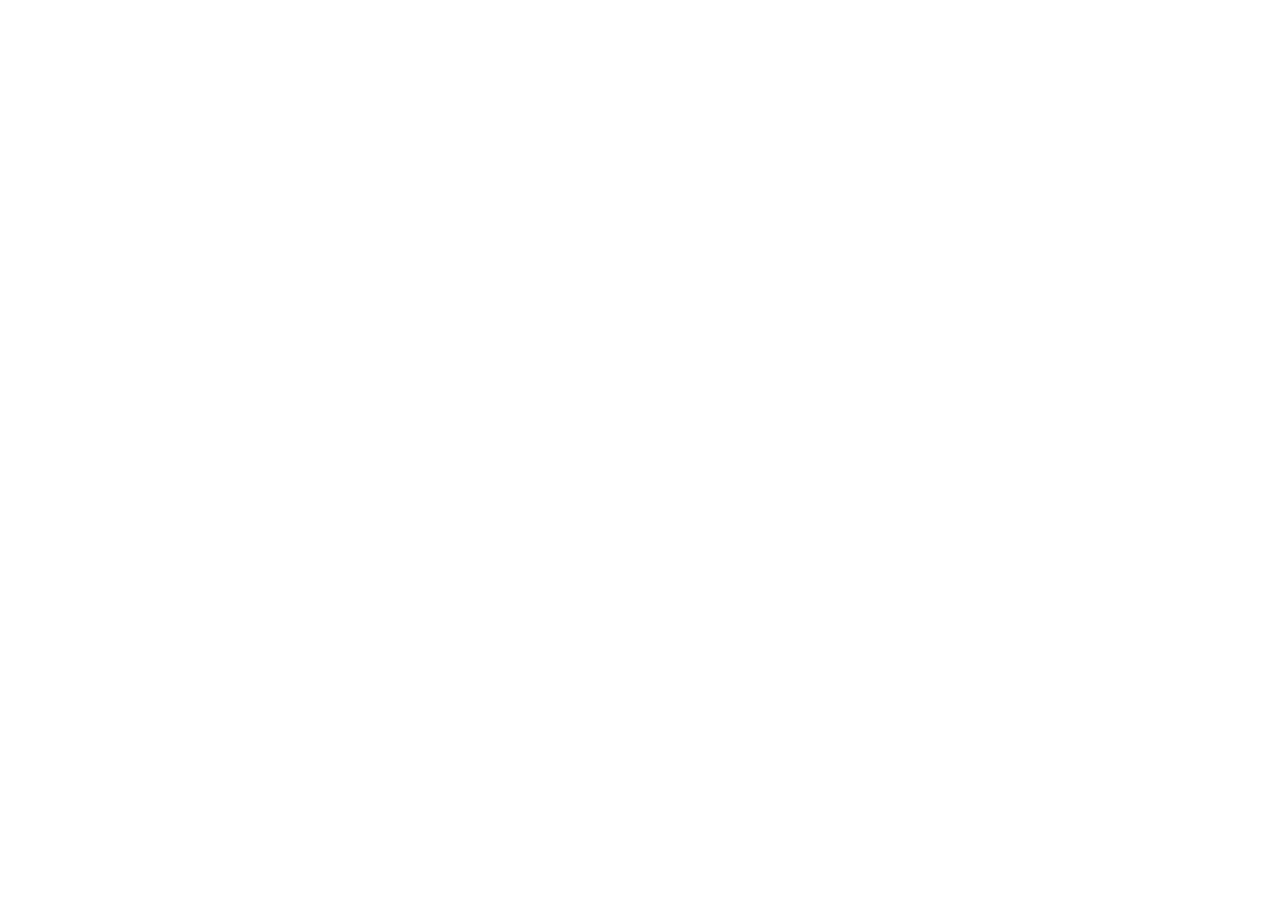
==== index.html @ b8ef2411 "Added a bunch of files" ====
<!DOCTYPE html>
<html lang="en">
<head>
    <meta charset="UTF-8">
    <meta name="viewport" content="width=device-width, initial-scale=1.0">
    <title>Home</title>
</head>
<body>
    
</body>
</html>
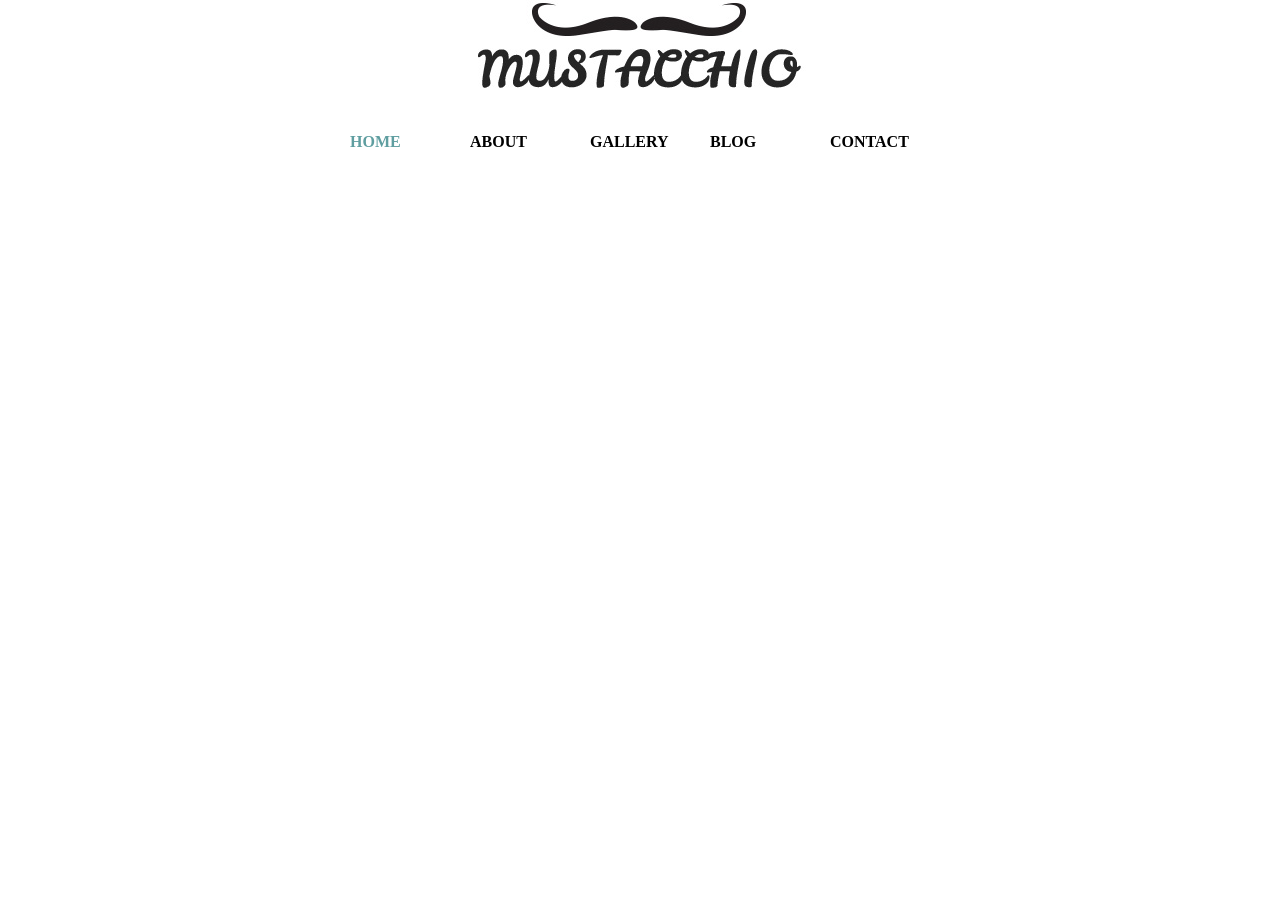
==== commit 632d26fe: "Added header and menu link layout" ====
--- a/index.html
+++ b/index.html
@@ -4,8 +4,28 @@
     <meta charset="UTF-8">
     <meta name="viewport" content="width=device-width, initial-scale=1.0">
     <title>Home</title>
+    <link rel="stylesheet" href="style.css">
 </head>
 <body>
-    
+    <div class="logo">
+        <img id="webLogo" src="Images/logo.jpg">
+    </div>
+    <div class="header">
+        <div class="menu home2">
+            <p><strong>HOME</strong></p>
+        </div>
+        <div class="menu about">
+            <p><strong>ABOUT</strong></p>
+        </div>
+        <div class="menu gallery">
+            <p><strong>GALLERY</strong></p>
+        </div>
+        <div class="menu blog">
+            <p><strong>BLOG</strong></p>
+        </div>
+        <div class="menu contact">
+            <p><strong>CONTACT</strong></p>
+        </div>
+    </div>
 </body>
 </html>
--- a/style.css
+++ b/style.css
@@ -0,0 +1,74 @@
+* {
+    margin: 0;
+    padding: 0;
+    box-sizing: border-box;
+}
+
+.logo {
+    display: flex;
+    flex-wrap: wrap;
+    justify-content: center;
+    align-items: center;
+    align-content: center;
+    padding-bottom: 30px;
+}
+
+.header {
+    display: flex;
+    flex-wrap: wrap;
+    justify-content: center;
+    align-items: center;
+    align-content: center;
+}
+
+.menu {
+    width: 100px;
+    margin: 10px;
+    border: 0px;
+}
+
+.home {
+    min-height: 100px;
+    color:cadetblue;
+}
+
+.home2 {
+    min-height: 100px;
+    color:cadetblue;
+}
+
+.about {
+    min-height: 100px;
+}
+
+.about2 {
+    min-height: 100px;
+    color:cadetblue;
+}
+
+.gallery {
+    min-height: 100px;
+}
+
+.gallery2 {
+    min-height: 100px;
+    color:cadetblue;
+}
+
+.blog {
+    min-height: 100px;
+}
+
+.blog2 {
+    min-height: 100px;
+    color:cadetblue;
+}
+
+.contact {
+    min-height: 100px;
+}
+
+.contact2 {
+    min-height: 100px;
+    color:cadetblue
+}
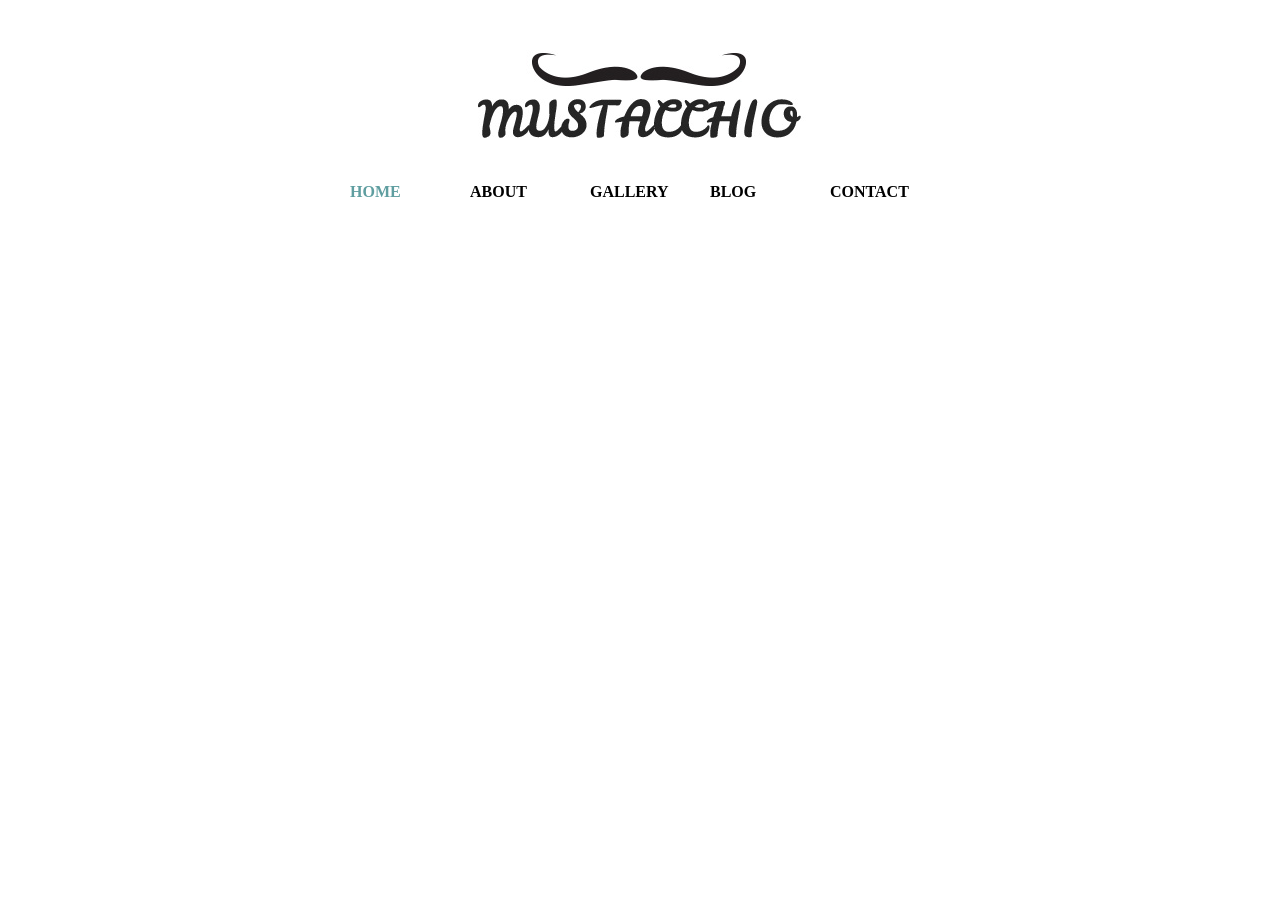
==== commit 33f810e0: "Added links to header and fancy hover css stuff thanks James" ====
--- a/index.html
+++ b/index.html
@@ -15,16 +15,25 @@
             <p><strong>HOME</strong></p>
         </div>
         <div class="menu about">
-            <p><strong>ABOUT</strong></p>
+            <p><strong><a href="about.html">ABOUT</a></strong></p>
         </div>
         <div class="menu gallery">
-            <p><strong>GALLERY</strong></p>
+            <p><strong><a href=gallary.html>GALLERY</a></strong></p>
         </div>
         <div class="menu blog">
-            <p><strong>BLOG</strong></p>
+            <p><strong><a href="blog.html">BLOG</a></strong></p>
         </div>
         <div class="menu contact">
-            <p><strong>CONTACT</strong></p>
+            <p><strong><a href="contact.html">CONTACT</a></strong></p>
+        </div>
+    </div>
+    <div class="indexMid">
+        <div class="indexMidBoxes">
+            <div class="midBox midBox1"></div>
+            <div class="midBox midBox2"></div>
+            <div class="midBox midBox3"></div>
+            <div class="midBox midBox4"></div>
+            <div class="midBox midBoxLink"></div>
         </div>
     </div>
 </body>
--- a/style.css
+++ b/style.css
@@ -11,6 +11,7 @@
     align-items: center;
     align-content: center;
     padding-bottom: 30px;
+    padding-top: 50px;
 }
 
 .header {
@@ -29,7 +30,7 @@
 
 .home {
     min-height: 100px;
-    color:cadetblue;
+    text-decoration: none;
 }
 
 .home2 {
@@ -39,6 +40,7 @@
 
 .about {
     min-height: 100px;
+    text-decoration: none;
 }
 
 .about2 {
@@ -48,6 +50,7 @@
 
 .gallery {
     min-height: 100px;
+    text-decoration: none;
 }
 
 .gallery2 {
@@ -57,6 +60,7 @@
 
 .blog {
     min-height: 100px;
+    text-decoration: none;
 }
 
 .blog2 {
@@ -66,9 +70,19 @@
 
 .contact {
     min-height: 100px;
+    text-decoration: none;
 }
 
 .contact2 {
     min-height: 100px;
     color:cadetblue
+}
+
+.header a{
+    text-decoration: none;
+    color:black;
+}
+
+.header a:hover{
+    color: cadetblue;
 }
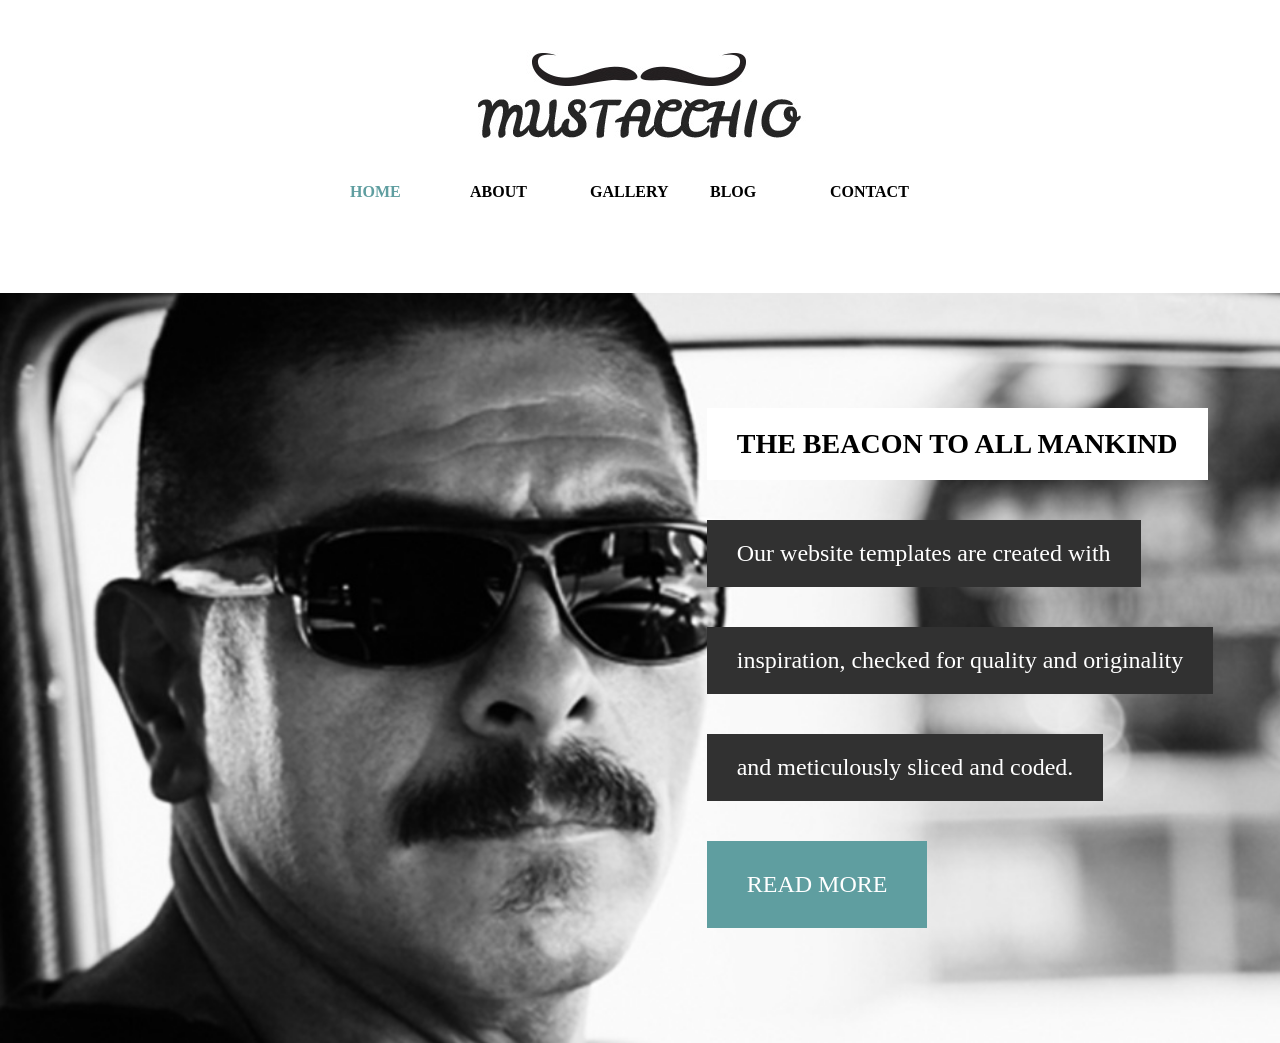
==== commit a9926e2f: "Added a few more photos and made the middle part of the index" ====
--- a/index.html
+++ b/index.html
@@ -28,13 +28,25 @@
         </div>
     </div>
     <div class="indexMid">
+        <div class="indexPlaceholder"></div>
         <div class="indexMidBoxes">
-            <div class="midBox midBox1"></div>
-            <div class="midBox midBox2"></div>
-            <div class="midBox midBox3"></div>
-            <div class="midBox midBox4"></div>
-            <div class="midBox midBoxLink"></div>
+            <div class="midBox midBox1">
+                <p>THE BEACON TO ALL MANKIND</p>
+            </div>
+            <div class="midBox midBox2">
+                <p>Our website templates are created with</p>
+            </div>
+            <div class="midBox midBox3">
+                <p>inspiration, checked for quality and originality</p>
+            </div>
+            <div class="midBox midBox4">
+                <p>and meticulously sliced and coded.</p>
+            </div>
+            <div class="midBox midBoxLink">
+                <p>READ MORE</p>
+            </div>
         </div>
     </div>
+    <div class="footer"></div>
 </body>
 </html>
--- a/style.css
+++ b/style.css
@@ -3,6 +3,10 @@
     padding: 0;
     box-sizing: border-box;
 }
+
+/*================
+HEADER FOR ALL PAGES
+================*/
 
 .logo {
     display: flex;
@@ -85,4 +89,75 @@
 
 .header a:hover{
     color: cadetblue;
+}
+
+
+/*===============
+MIDDLE PART FOR HOME PAGE
+===============*/
+
+.indexMid {
+    background-image: url(Images/the-beacon.jpg);
+    background-size: cover;
+    height: 750px;
+    display: flex;
+    flex-direction: row;
+}
+
+.indexMidBoxes {
+    width: auto;
+    display: flex;
+    flex-direction: column;
+    align-items: flex-start;
+    margin: auto;
+}
+
+.midBox1 {
+    background-color: white;
+    padding: 20px 30px;
+    margin: 20px;
+    font-size: 28px;
+    font-weight: 800;
+}
+
+.midBox2 {
+    background-color: rgb(49, 49, 49);
+    color: white;
+    padding: 20px 30px;
+    margin: 20px;
+    font-size: 24px;
+}
+
+.midBox3 {
+    background-color: rgb(49, 49, 49);
+    color: white;
+    padding: 20px 30px;
+    margin: 20px;
+    font-size: 24px;
+}
+
+.midBox4 {
+    background-color: rgb(49, 49, 49);
+    color: white;
+    padding: 20px 30px;
+    margin: 20px;
+    font-size: 24px;
+}
+
+.midBoxLink {
+    font-size: 24px;
+    background-color: cadetblue;
+    color: white;
+    padding: 30px 40px;
+    margin: 20px;
+    font-size: 24px;
+    text-decoration: none;
+}
+
+.midBoxLink:hover {
+    background-color: cadetblue;
+}
+
+.indexPlaceholder {
+    width: 50%;
 }
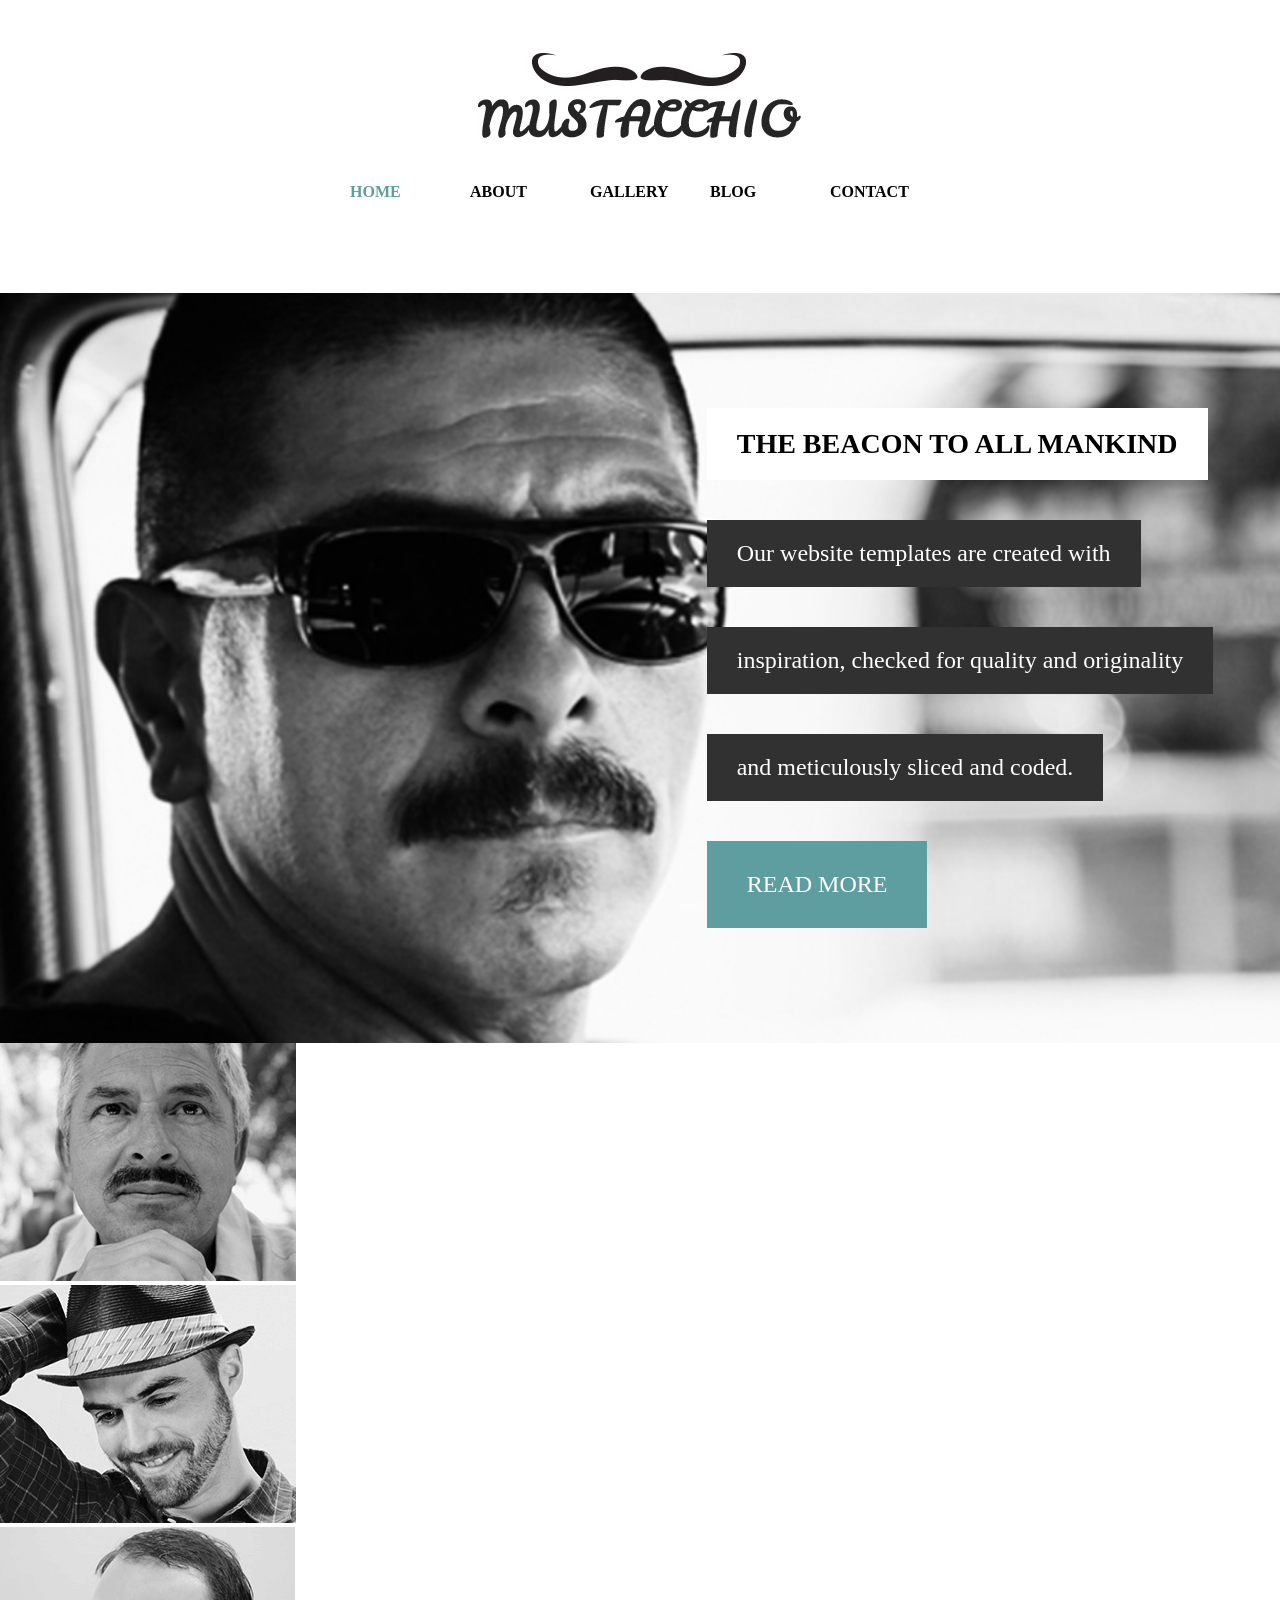
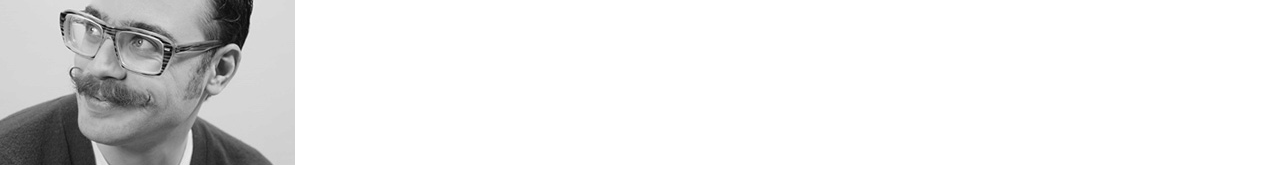
==== commit ef5d2823: "Added images to index" ====
--- a/index.html
+++ b/index.html
@@ -47,6 +47,16 @@
             </div>
         </div>
     </div>
-    <div class="footer"></div>
+    <div class="moreImages">
+        <div class="indexImages indexImage1">
+            <img id="father" src="Images/the-father.jpg">
+        </div>
+        <div class="indexImages indexImage2">
+            <img id="actor" src="Images/the-actor.jpg">
+        </div>
+        <div class="indexImages indexImage3">
+            <img id="nerd" src="Images/the-nerd.jpg">
+        </div>
+    </div>
 </body>
 </html>
--- a/style.css
+++ b/style.css
@@ -93,7 +93,7 @@
 
 
 /*===============
-MIDDLE PART FOR HOME PAGE
+MIDDLE PART FOR HOME PAGE (James helped me with this thanks James)
 ===============*/
 
 .indexMid {
@@ -160,4 +160,9 @@
 
 .indexPlaceholder {
     width: 50%;
-}+}
+
+/*================
+MORE IMAGES FOR INDEX
+================*/
+
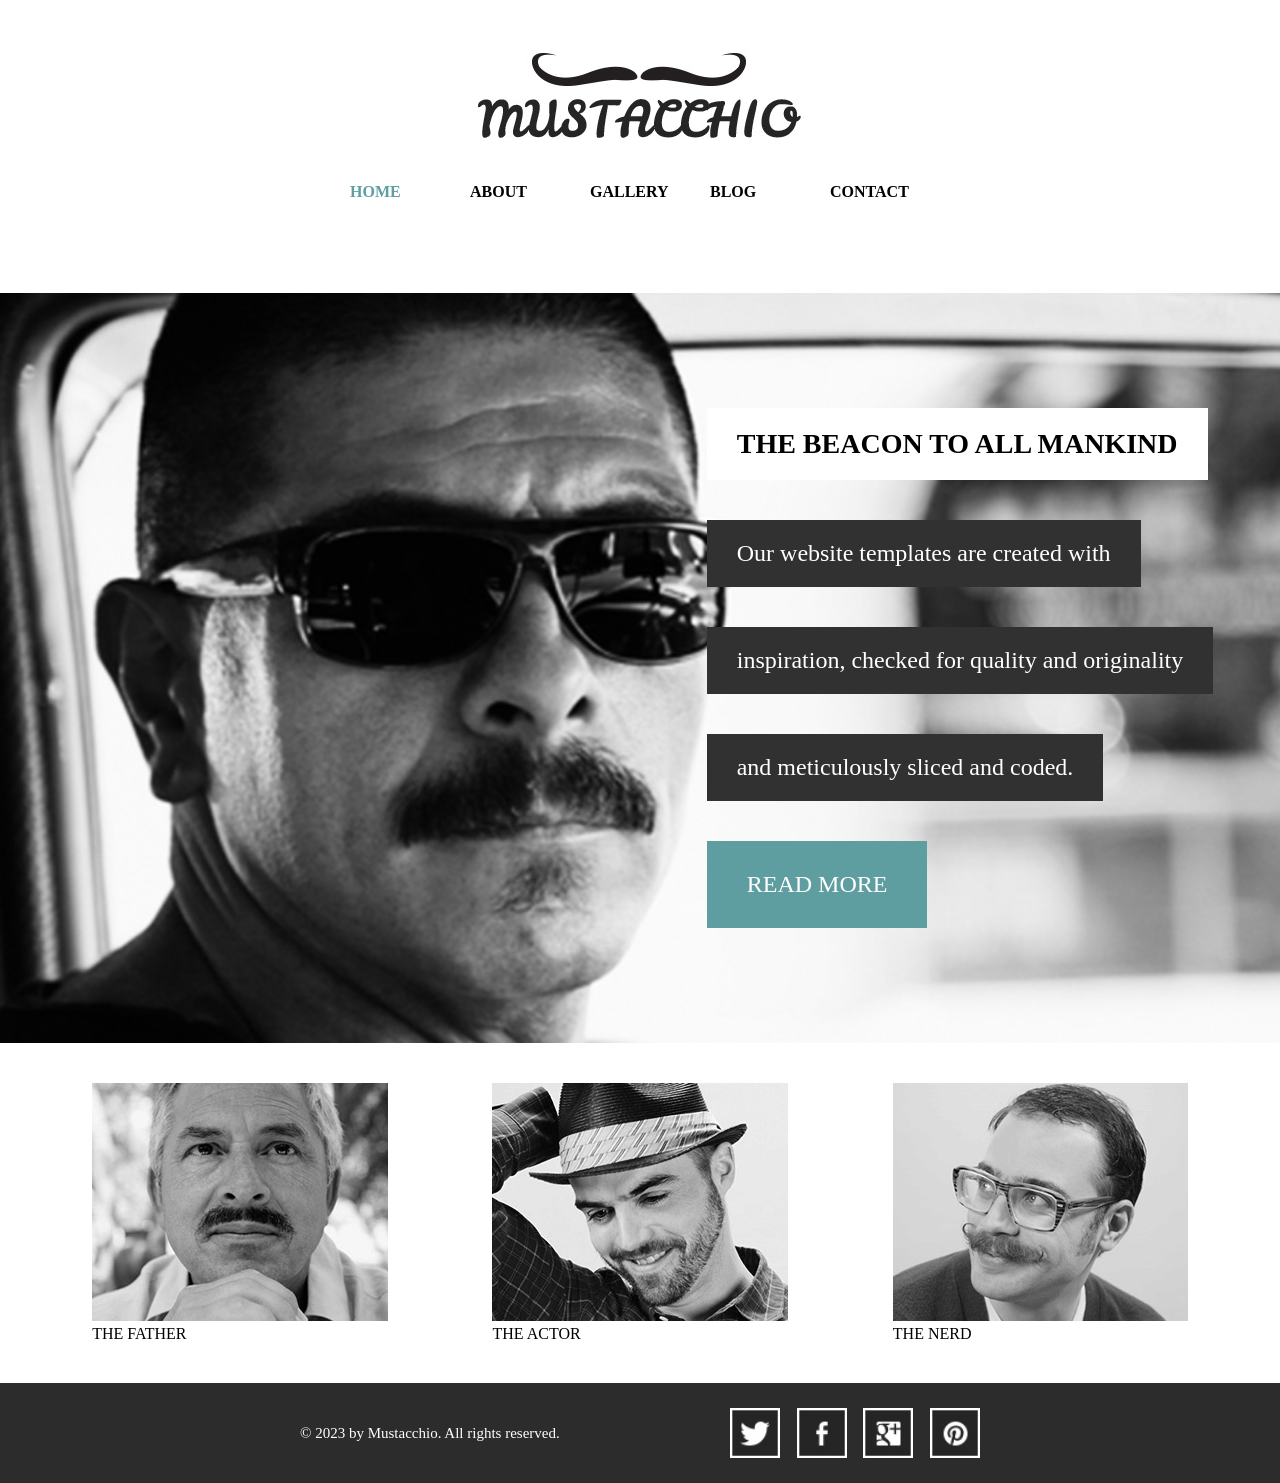
==== commit b14905fe: "Added footer IT LOOKS SO GOOD OH MY GOD" ====
--- a/index.html
+++ b/index.html
@@ -48,15 +48,31 @@
         </div>
     </div>
     <div class="moreImages">
-        <div class="indexImages indexImage1">
+        <div class="indexImages">
             <img id="father" src="Images/the-father.jpg">
+            <p>THE FATHER</p>
         </div>
-        <div class="indexImages indexImage2">
+        <div class="indexImages">
             <img id="actor" src="Images/the-actor.jpg">
+            <p>THE ACTOR</p>
         </div>
-        <div class="indexImages indexImage3">
+        <div class="indexImages">
             <img id="nerd" src="Images/the-nerd.jpg">
+            <p>THE NERD</p>
         </div>
     </div>
+    <footer>
+        <p id="copyright">&copy; 2023 by Mustacchio. All rights reserved.</p>
+        <div class="mediabar">
+            <a href=""><div class="icon twitter">
+            </div></a>
+            <a href=""><div class="icon facebook">
+            </div></a>
+            <a href=""><div class="icon googleplus">
+            </div></a>
+            <a href=""><div class="icon pintrest">
+            </div></a>
+        </div>
+    </footer>
 </body>
 </html>
--- a/style.css
+++ b/style.css
@@ -91,6 +91,73 @@
     color: cadetblue;
 }
 
+/*==============
+FOOTER FOR ALL PAGES
+==============*/
+
+footer {
+    display: flex;
+    height: 100px;
+    width: 100%;
+    background-color:rgb(44, 44, 44);
+    justify-content: space-between;
+    align-items: center;
+}
+
+#copyright {
+    color: white;
+    font-size: 15px;
+    width: fit-content;
+    padding-left: 300px;
+}
+
+.mediabar {
+    display: flex;
+    flex-wrap: wrap;
+    width: 550px;
+    padding-right: 300px;
+    justify-content: space-between;
+}
+
+.icon {
+    background-size: cover;
+    height: 50px;
+    width: 50px;
+}
+
+.twitter {
+    background-image: url(Images/icon-twitter.jpg);
+}
+
+.twitter:hover {
+    background-image: url(Images/icon-twitter-hover.jpg);
+}
+
+.facebook {
+    background-image: url(Images/icon-facebook.jpg);
+}
+
+.facebook:hover {
+    background-image: url(Images/icon-facebook-hover.jpg);
+}
+
+.googleplus {
+    background-image: url(Images/icon-googleplus.jpg);
+}
+
+.googleplus:hover {
+    background-image: url(Images/icon-googleplus-hover.jpg);
+}
+
+.pintrest {
+    background-image: url(Images/icon-pinterest.jpg);
+}
+
+.pintrest:hover {
+    background-image: url(Images/icon-pinterest-hover.jpg);
+}
+
+
 
 /*===============
 MIDDLE PART FOR HOME PAGE (James helped me with this thanks James)
@@ -155,7 +222,7 @@
 }
 
 .midBoxLink:hover {
-    background-color: cadetblue;
+    background-color: rgb(121, 199, 201);
 }
 
 .indexPlaceholder {
@@ -166,3 +233,16 @@
 MORE IMAGES FOR INDEX
 ================*/
 
+.moreImages {
+    display: flex;
+    flex-wrap: wrap;
+    justify-content: space-around;
+    align-items: center;
+    align-content: center;
+    margin: 20px;
+}
+
+.moreImages {
+    margin: 20px;
+    padding: 20px;
+}
